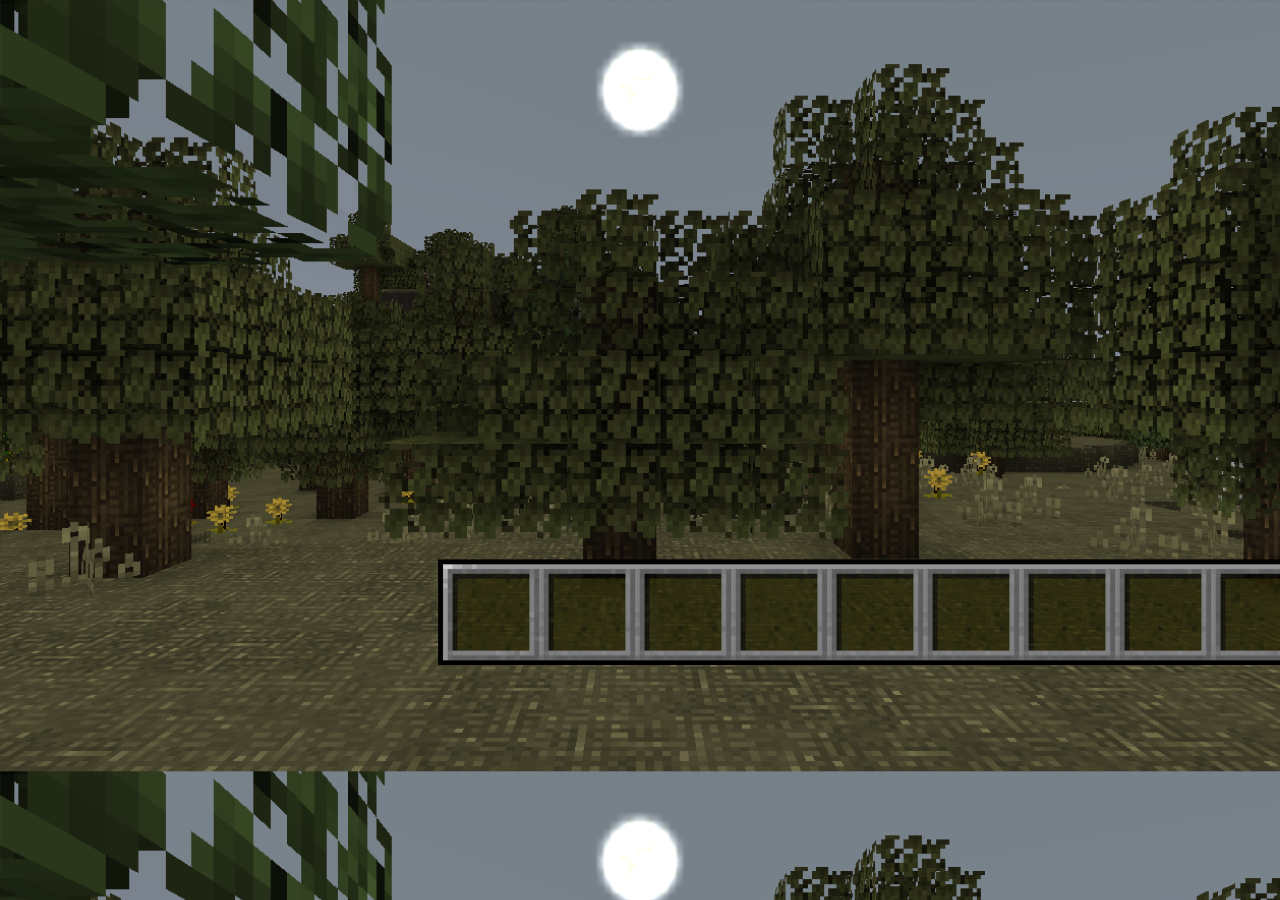
==== index.html @ 5c11778b "Update index.html" ====
<!DOCTYPE html>
<meta name="viewport" content="width=device-width,initial-scale=1.0,maxium-scale=1.0,minium-scale=0.5">
<html>
<head>
<style> 
body
{
background:url("bg.png");
background-size:cover;
}
.grass
{
width:1000px;
height:100px;
background:url("img/grass_top.png");
transform: rotateX(150deg);
transform:prespective(800px);
}
.slot_left
{
width:84px;
height:88px;
background:url("img/slot_left.png");
display: inline-block;
min-width: 21px;
max-width: 84px;
min-height: 22px;
max-height: 88px;
}
.slot_mid
{
width:80px;
height:88px;
background:url("img/slot_mid.png");
display: inline-block;
min-width: 20px;
max-width: 80px;
min-height: 22px;
max-height: 88px;
margin-left:-4px;
}
.slot_right
{
width:84px;
height:88px;
min-width: 21px;
max-width: 84px;
min-height: 22px;
max-height: 88px;
background:url("img/slot_right.png");
display: inline-block;
margin-left:-4px;
}
.selecticon
{
width:96px;
height:96px;
background:url("img/selecticon.png");
display: inline-block;
position:relative;
margin-top:-4px;
margin-left:-8px;
margin-right:-8px;
filter:opacity(0);
}
.selecticon:hover
{
filter:opacity(1);
}
.inventory
{
margin-left:40%;
margin-top:45%;
transform:scale(1.2);
}
</style>
</head>
<body>

<div class="inventory">

<div class="slot_left"><div class="selecticon"></div></div>
<div class="slot_mid"><div class="selecticon"></div></div>
<div class="slot_mid"><div class="selecticon"></div></div>
<div class="slot_mid"><div class="selecticon"></div></div>
<div class="slot_mid"><div class="selecticon"></div></div>
<div class="slot_mid"><div class="selecticon"></div></div>
<div class="slot_mid"><div class="selecticon"></div></div>
<div class="slot_mid"><div class="selecticon"></div></div>
<div class="slot_right"><div class="selecticon"></div></div>

</div>

</body>
</html>
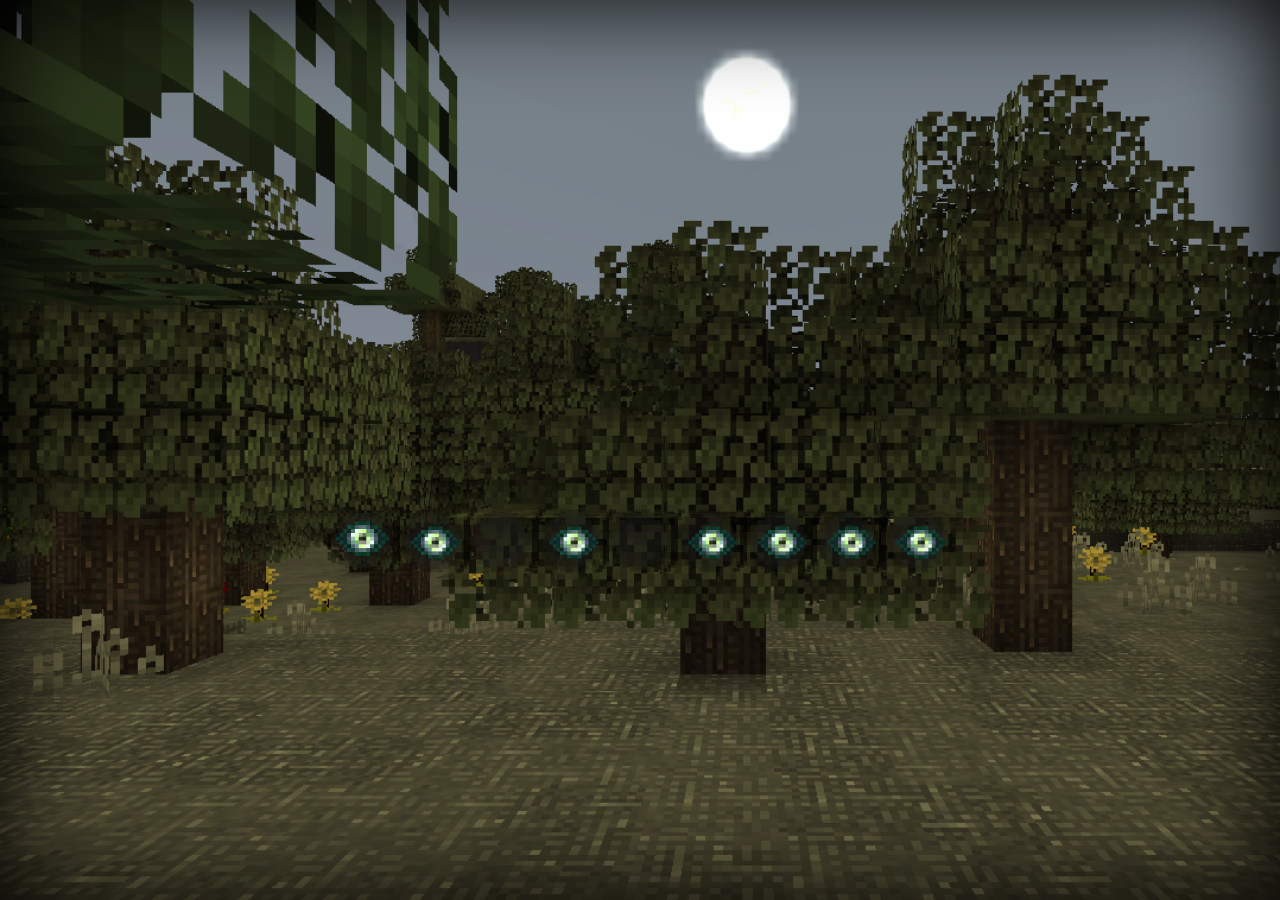
==== commit 0746ca29: "Add files via upload" ====
--- a/index.html
+++ b/index.html
@@ -3,10 +3,16 @@
 <html>
 <head>
 <style> 
+html
+{
+width:100%;
+height:100%;
+box-shadow: inset 0 0 100px 0 black;
+
+}
 body
 {
-background:url("bg.png");
-background-size:cover;
+background:url("bg.png");background-size:cover;
 }
 .grass
 {
@@ -16,80 +22,76 @@
 transform: rotateX(150deg);
 transform:prespective(800px);
 }
+
+.inventory
+{width:50%;height:0;padding-bottom:5.56%;margin-left: 25%;margin-top:40%;}
+
 .slot_left
 {
-width:84px;
-height:88px;
-background:url("img/slot_left.png");
+width:12.08%;
+height:0;
+padding-top:10.98%;
+background:url("img/slot.png");
+background-size:cover;
 display: inline-block;
-min-width: 21px;
-max-width: 84px;
-min-height: 22px;
-max-height: 88px;
+float: left;
 }
 .slot_mid
 {
-width:80px;
-height:88px;
+width:10.98%;
+height:0;
+padding-top:10.98%;
 background:url("img/slot_mid.png");
-display: inline-block;
-min-width: 20px;
-max-width: 80px;
-min-height: 22px;
-max-height: 88px;
-margin-left:-4px;
+background-size:cover;
+display: inline-block; 
+float: left;
 }
 .slot_right
 {
-width:84px;
-height:88px;
-min-width: 21px;
-max-width: 84px;
-min-height: 22px;
-max-height: 88px;
+width:10.98%;
+height:0;
+padding-top:10.98%;
 background:url("img/slot_right.png");
+background-size:cover;
+float: left;
+
 display: inline-block;
-margin-left:-4px;
 }
 .selecticon
-{
-width:96px;
-height:96px;
-background:url("img/selecticon.png");
-display: inline-block;
-position:relative;
-margin-top:-4px;
-margin-left:-8px;
-margin-right:-8px;
-filter:opacity(0);
-}
+{width: 111%;height: 0;padding-top: 111%;margin-top: -105.5%;margin-left: -5.5%;background:url("img/selecticon.png");background-size: cover;display: inline-block;filter:opacity(0);float: left;}
 .selecticon:hover
 {
 filter:opacity(1);
 }
-.inventory
+
+.item
 {
-margin-left:40%;
-margin-top:45%;
-transform:scale(1.2);
+width:80%;
+height:0;
+padding-bottom:80%;
+margin-top:-85%;
+margin-left:10%;
+background:url("img/item_eye.png");
+background-size:cover;
 }
+
 </style>
 </head>
 <body>
 
 <div class="inventory">
-
-<div class="slot_left"><div class="selecticon"></div></div>
+<div class="border"></div>
+<div class="slot_left"><div class="selecticon"></div><div class="item"></div></div>
+<div class="slot_mid"><div class="selecticon"></div><div class="item"></div></div>
 <div class="slot_mid"><div class="selecticon"></div></div>
+<div class="slot_mid"><div class="selecticon"></div><div class="item"></div></div>
 <div class="slot_mid"><div class="selecticon"></div></div>
-<div class="slot_mid"><div class="selecticon"></div></div>
-<div class="slot_mid"><div class="selecticon"></div></div>
-<div class="slot_mid"><div class="selecticon"></div></div>
-<div class="slot_mid"><div class="selecticon"></div></div>
-<div class="slot_mid"><div class="selecticon"></div></div>
-<div class="slot_right"><div class="selecticon"></div></div>
+<div class="slot_mid"><div class="selecticon"></div><div class="item"></div></div>
+<div class="slot_mid"><div class="selecticon"></div><div class="item"></div></div>
+<div class="slot_mid"><div class="selecticon"></div><div class="item"></div></div>
+<div class="slot_right"><div class="selecticon"></div><div class="item"></div></div>
 
 </div>
 
 </body>
-</html>
+</html>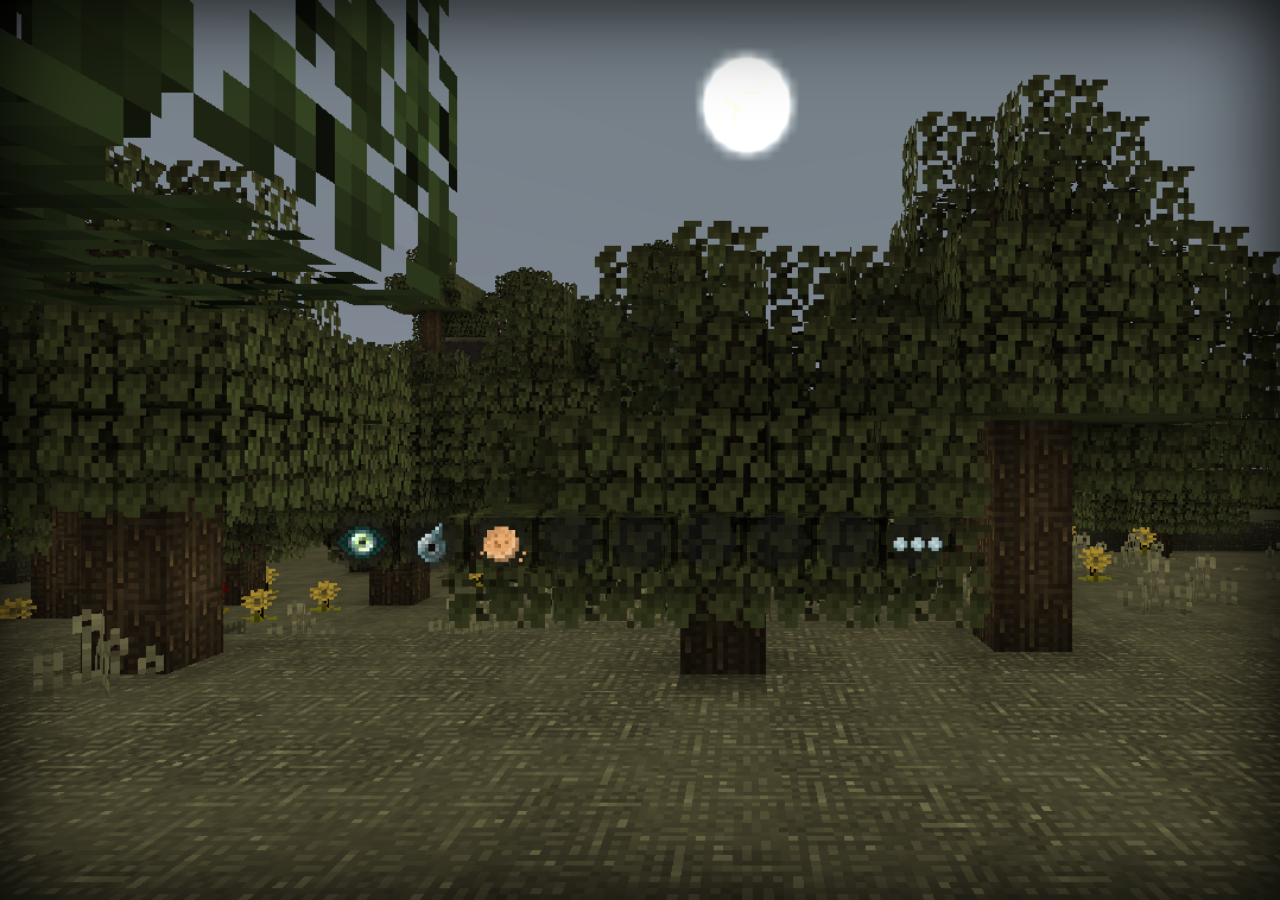
==== commit 9bc67f82: "Add files via upload" ====
--- a/index.html
+++ b/index.html
@@ -26,12 +26,22 @@
 .inventory
 {width:50%;height:0;padding-bottom:5.56%;margin-left: 25%;margin-top:40%;}
 
+.slot_tip
+{
+width:1.098%;
+height:0;
+padding-top:10.98%;
+background:url("img/slot_tip.png");
+background-size:cover;
+display: inline-block;
+float: left;
+}
 .slot_left
 {
-width:12.08%;
+width:10.98%;
 height:0;
 padding-top:10.98%;
-background:url("img/slot.png");
+background:url("img/slot_left.png");
 background-size:cover;
 display: inline-block;
 float: left;
@@ -57,23 +67,41 @@
 
 display: inline-block;
 }
+
+.text
+{width: 300%;color: white;font-size: 64px;position: fixed;bottom: 100%;left: -100%;text-align: center;}
+
 .selecticon
-{width: 111%;height: 0;padding-top: 111%;margin-top: -105.5%;margin-left: -5.5%;background:url("img/selecticon.png");background-size: cover;display: inline-block;filter:opacity(0);float: left;}
+{width: 120%;height: 0;padding-bottom: 120%;margin-top: -120%;margin-left: -15%;background:url("img/selecticon.png");background-size: cover;display: inline-block;filter:opacity(0);z-index: 0;float: left;}
+
 .selecticon:hover
 {
 filter:opacity(1);
 }
 
-.item
+.item_phial
 {
-width:80%;
-height:0;
-padding-bottom:80%;
-margin-top:-85%;
-margin-left:10%;
+background:url("img/item_phial.png");
+}
+
+.item_eye
+{
 background:url("img/item_eye.png");
-background-size:cover;
 }
+
+.item_more
+{
+background:url("img/more.png");
+}
+
+.item_photo
+{
+background:url("img/item_photo.png");
+}
+
+.item_phial, .item_eye, .item_more, .item_photo
+{width:80%;height:0;padding-bottom:80%;margin-top:-85%;margin-left:5%;background-size:cover;z-index: 2;position: relative;pointer-events: none;}
+
 
 </style>
 </head>
@@ -81,15 +109,16 @@
 
 <div class="inventory">
 <div class="border"></div>
-<div class="slot_left"><div class="selecticon"></div><div class="item"></div></div>
-<div class="slot_mid"><div class="selecticon"></div><div class="item"></div></div>
-<div class="slot_mid"><div class="selecticon"></div></div>
+<div class="slot_tip"></div>
+<div class="slot_left"><div class="selecticon"><div class="text">Diefault</div></div><div class="item_eye"></div></div>
+<div class="slot_mid"><div class="selecticon"><div class="text">The Veil</div></div><div class="item_phial"></div></div>
+<div class="slot_mid"><div class="selecticon"><div class="text">Photos</div></div><div class="item_photo"></div></div>
 <div class="slot_mid"><div class="selecticon"></div><div class="item"></div></div>
 <div class="slot_mid"><div class="selecticon"></div></div>
 <div class="slot_mid"><div class="selecticon"></div><div class="item"></div></div>
 <div class="slot_mid"><div class="selecticon"></div><div class="item"></div></div>
 <div class="slot_mid"><div class="selecticon"></div><div class="item"></div></div>
-<div class="slot_right"><div class="selecticon"></div><div class="item"></div></div>
+<div class="slot_right"><div class="selecticon"><div class="text">More</div></div><div class="item_more"></div></div>
 
 </div>
 
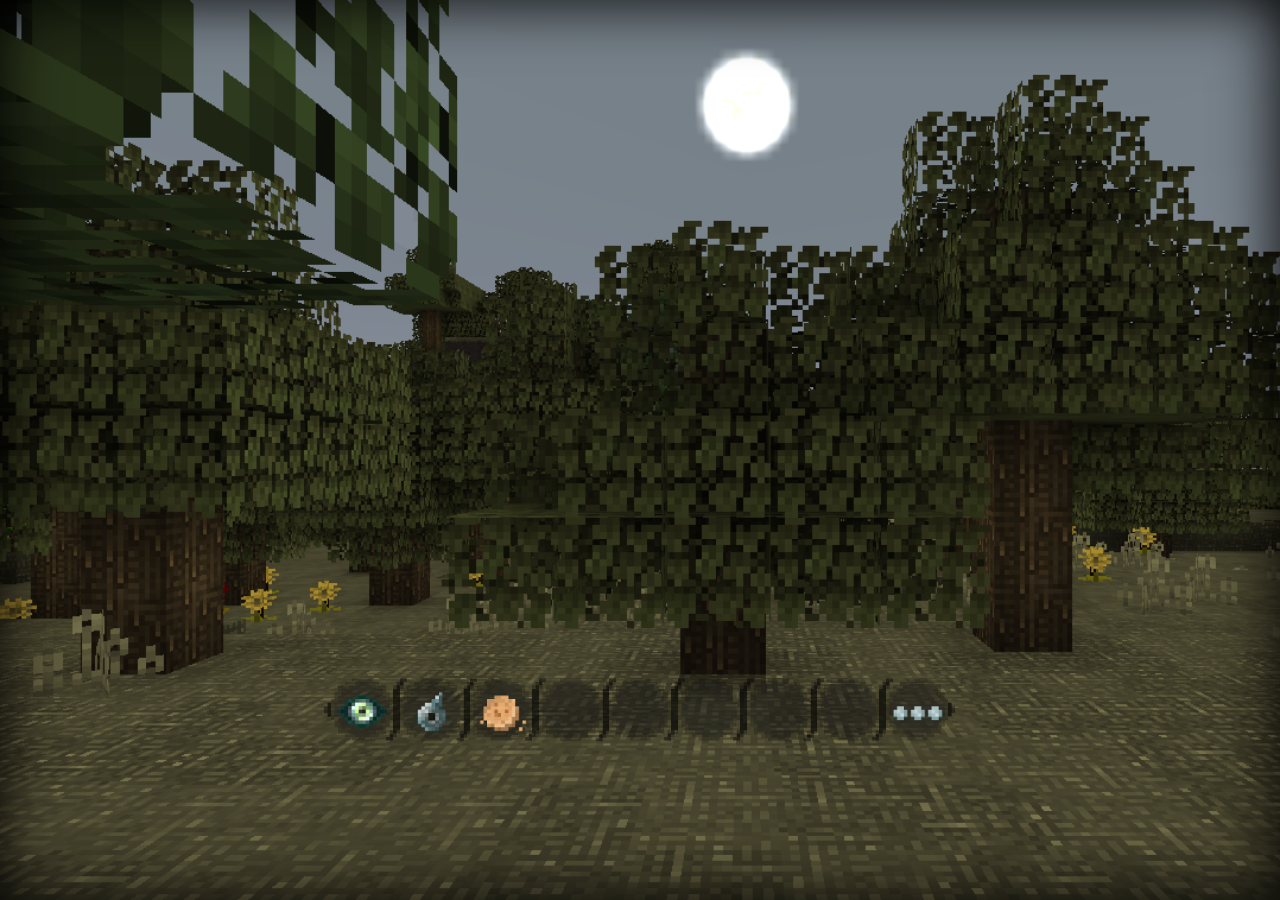
==== commit cf1a0040: "Add files via upload" ====
--- a/index.html
+++ b/index.html
@@ -7,69 +7,45 @@
 {
 width:100%;
 height:100%;
-box-shadow: inset 0 0 100px 0 black;
+box-shadow: inset 0 0 5vw 0 black;
 
 }
 body
 {
 background:url("bg.png");background-size:cover;
+
 }
-.grass
-{
-width:1000px;
-height:100px;
-background:url("img/grass_top.png");
-transform: rotateX(150deg);
-transform:prespective(800px);
+
+body:hover{
+
+ 
+
 }
 
 .inventory
-{width:50%;height:0;padding-bottom:5.56%;margin-left: 25%;margin-top:40%;}
+{width:50%;height:0;padding-bottom:5.56%;margin-left: 25%;margin-top:75vh;}
 
-.slot_tip
-{
-width:1.098%;
+.slot_tip{background:url("img/slot_tip.png");}
+
+.slot_left{background:url("img/slot_left.png");}
+
+.slot_mid{background:url("img/slot_mid.png");}
+
+.slot_right{background:url("img/slot_right.png");}
+
+[class^="slot_"]{
+width:10.98%;
 height:0;
 padding-top:10.98%;
-background:url("img/slot_tip.png");
 background-size:cover;
 display: inline-block;
 float: left;
 }
-.slot_left
-{
-width:10.98%;
-height:0;
-padding-top:10.98%;
-background:url("img/slot_left.png");
-background-size:cover;
-display: inline-block;
-float: left;
-}
-.slot_mid
-{
-width:10.98%;
-height:0;
-padding-top:10.98%;
-background:url("img/slot_mid.png");
-background-size:cover;
-display: inline-block; 
-float: left;
-}
-.slot_right
-{
-width:10.98%;
-height:0;
-padding-top:10.98%;
-background:url("img/slot_right.png");
-background-size:cover;
-float: left;
 
-display: inline-block;
-}
+.slot_tip{width:1.098%;}
 
 .text
-{width: 300%;color: white;font-size: 64px;position: fixed;bottom: 100%;left: -100%;text-align: center;}
+{width: 300%;color: white;font-size: 2vw;position: fixed;bottom: 100%;left: -100%;text-align: center;font-family: "Times New Roman", Times, serif;text-shadow: 0.2vw 0.2vw black;}
 
 .selecticon
 {width: 120%;height: 0;padding-bottom: 120%;margin-top: -120%;margin-left: -15%;background:url("img/selecticon.png");background-size: cover;display: inline-block;filter:opacity(0);z-index: 0;float: left;}
@@ -99,9 +75,8 @@
 background:url("img/item_photo.png");
 }
 
-.item_phial, .item_eye, .item_more, .item_photo
+[class^="item_"]
 {width:80%;height:0;padding-bottom:80%;margin-top:-85%;margin-left:5%;background-size:cover;z-index: 2;position: relative;pointer-events: none;}
-
 
 </style>
 </head>
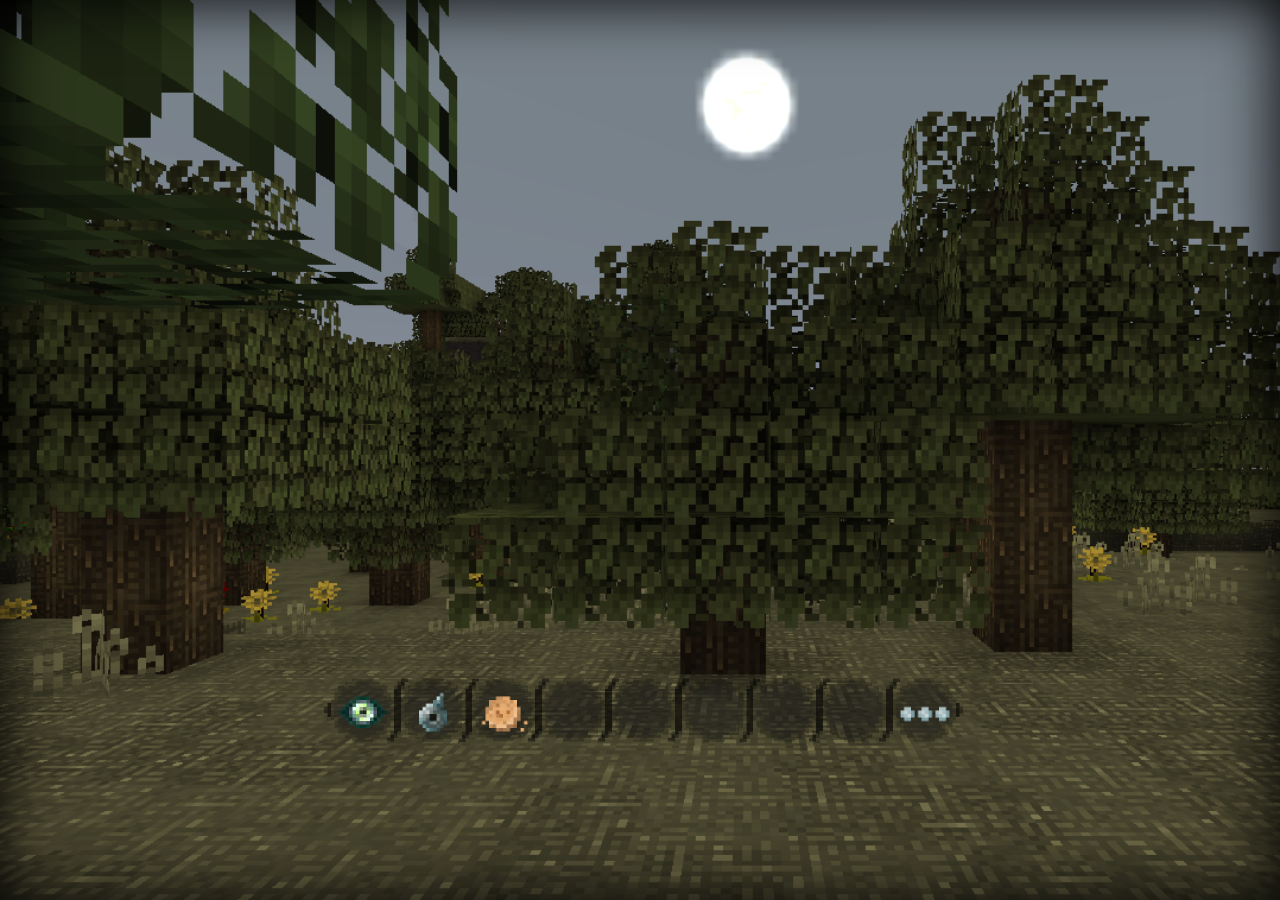
==== commit 824e4efa: "Add files via upload" ====
--- a/index.html
+++ b/index.html
@@ -15,15 +15,8 @@
 background:url("bg.png");background-size:cover;
 
 }
-
-body:hover{
-
- 
-
-}
-
 .inventory
-{width:50%;height:0;padding-bottom:5.56%;margin-left: 25%;margin-top:75vh;}
+{width: 50vw;height: 5.56vw;/* padding-bottom:5.56%; */margin-left: 25%;margin-top:75vh;}
 
 .slot_tip{background:url("img/slot_tip.png");}
 
@@ -45,16 +38,19 @@
 .slot_tip{width:1.098%;}
 
 .text
-{width: 300%;color: white;font-size: 2vw;position: fixed;bottom: 100%;left: -100%;text-align: center;font-family: "Times New Roman", Times, serif;text-shadow: 0.2vw 0.2vw black;}
+{color: white;font-size: 2vw;position: fixed;text-align: center;font-family: "Times New Roman", Times, serif;text-shadow: 0.2vw 0.2vw black;filter:opacity(0);width:inherit;margin-top:-4vh;}
 
 .selecticon
-{width: 120%;height: 0;padding-bottom: 120%;margin-top: -120%;margin-left: -15%;background:url("img/selecticon.png");background-size: cover;display: inline-block;filter:opacity(0);z-index: 0;float: left;}
+{width: 13.04%;height: 0;padding-bottom: 13.04%;background:url("img/selecticon.png");background-size: cover;display: inline-block;filter:opacity(0);z-index: 0;float: left;position: relative;margin-left: -0.5494%;margin-right: -1.51%;margin-top: -13.03%;}
 
+.selecticon:hover + .text 
+{
+filter:opacity(1);
+}
 .selecticon:hover
 {
 filter:opacity(1);
 }
-
 .item_phial
 {
 background:url("img/item_phial.png");
@@ -83,17 +79,34 @@
 <body>
 
 <div class="inventory">
+
 <div class="border"></div>
 <div class="slot_tip"></div>
-<div class="slot_left"><div class="selecticon"><div class="text">Diefault</div></div><div class="item_eye"></div></div>
-<div class="slot_mid"><div class="selecticon"><div class="text">The Veil</div></div><div class="item_phial"></div></div>
-<div class="slot_mid"><div class="selecticon"><div class="text">Photos</div></div><div class="item_photo"></div></div>
-<div class="slot_mid"><div class="selecticon"></div><div class="item"></div></div>
-<div class="slot_mid"><div class="selecticon"></div></div>
-<div class="slot_mid"><div class="selecticon"></div><div class="item"></div></div>
-<div class="slot_mid"><div class="selecticon"></div><div class="item"></div></div>
-<div class="slot_mid"><div class="selecticon"></div><div class="item"></div></div>
-<div class="slot_right"><div class="selecticon"><div class="text">More</div></div><div class="item_more"></div></div>
+<div class="slot_left"><div class="item_eye"></div></div>
+<div class="slot_mid"><div class="item_phial"></div></div>
+<div class="slot_mid"><div class="item_photo"></div></div>
+<div class="slot_mid"><div class="item"></div></div>
+<div class="slot_mid"></div>
+<div class="slot_mid"><div class="item"></div></div>
+<div class="slot_mid"><div class="item"></div></div>
+<div class="slot_mid"><div class="item"></div></div>
+<div class="slot_right"><div class="item_more"></div></div>
+
+
+<div class="selecticon" onclick="window.location.href='diefault.html';"></div>
+<div class="text">Diefault</div>
+
+<div class="selecticon"></div>
+<div class="text">The Veil</div>
+<div class="selecticon"></div>
+<div class="text">Photos</div>
+<div class="selecticon"></div>
+<div class="selecticon"></div>
+<div class="selecticon"></div>
+<div class="selecticon"></div>
+<div class="selecticon"></div>
+<div class="selecticon"></div>
+<div class="text">More</div>
 
 </div>
 
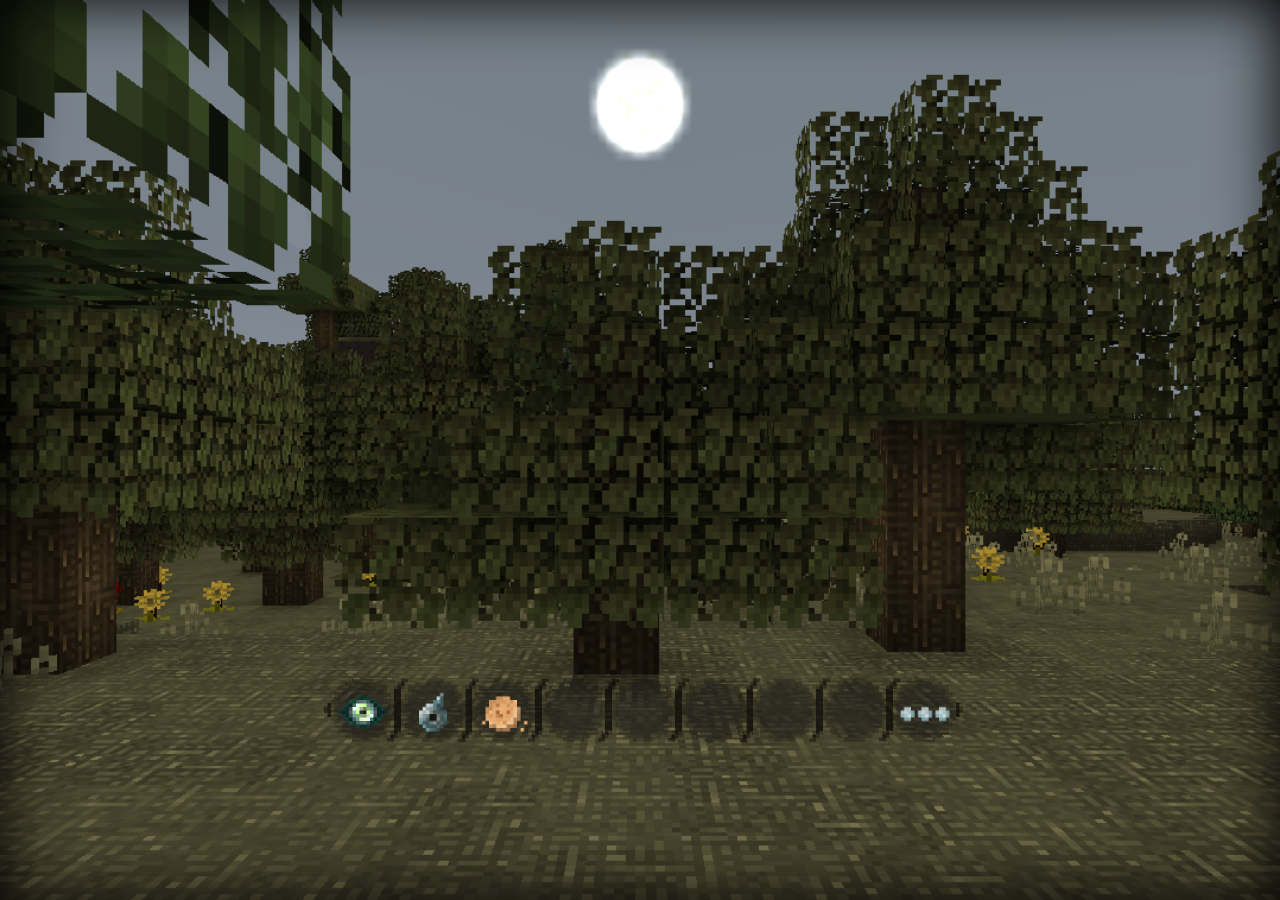
==== commit 16079c22: "Add files via upload" ====
--- a/index.html
+++ b/index.html
@@ -1,5 +1,5 @@
 <!DOCTYPE html>
-<meta name="viewport" content="width=device-width,initial-scale=1.0,maxium-scale=1.0,minium-scale=0.5">
+<meta name="viewport" content="width=device-width,initial-scale=1.0,maxium-scale=1.0,minium-scale=0.1">
 <html>
 <head>
 <style> 
@@ -12,7 +12,9 @@
 }
 body
 {
-background:url("bg.png");background-size:cover;
+background:url("bg.png");
+background-size:cover;
+background-position-x:center;
 
 }
 .inventory
@@ -51,25 +53,25 @@
 {
 filter:opacity(1);
 }
+
+
 .item_phial
 {
 background:url("img/item_phial.png");
 }
-
 .item_eye
 {
 background:url("img/item_eye.png");
 }
-
 .item_more
 {
 background:url("img/more.png");
 }
-
 .item_photo
 {
 background:url("img/item_photo.png");
 }
+
 
 [class^="item_"]
 {width:80%;height:0;padding-bottom:80%;margin-top:-85%;margin-left:5%;background-size:cover;z-index: 2;position: relative;pointer-events: none;}
